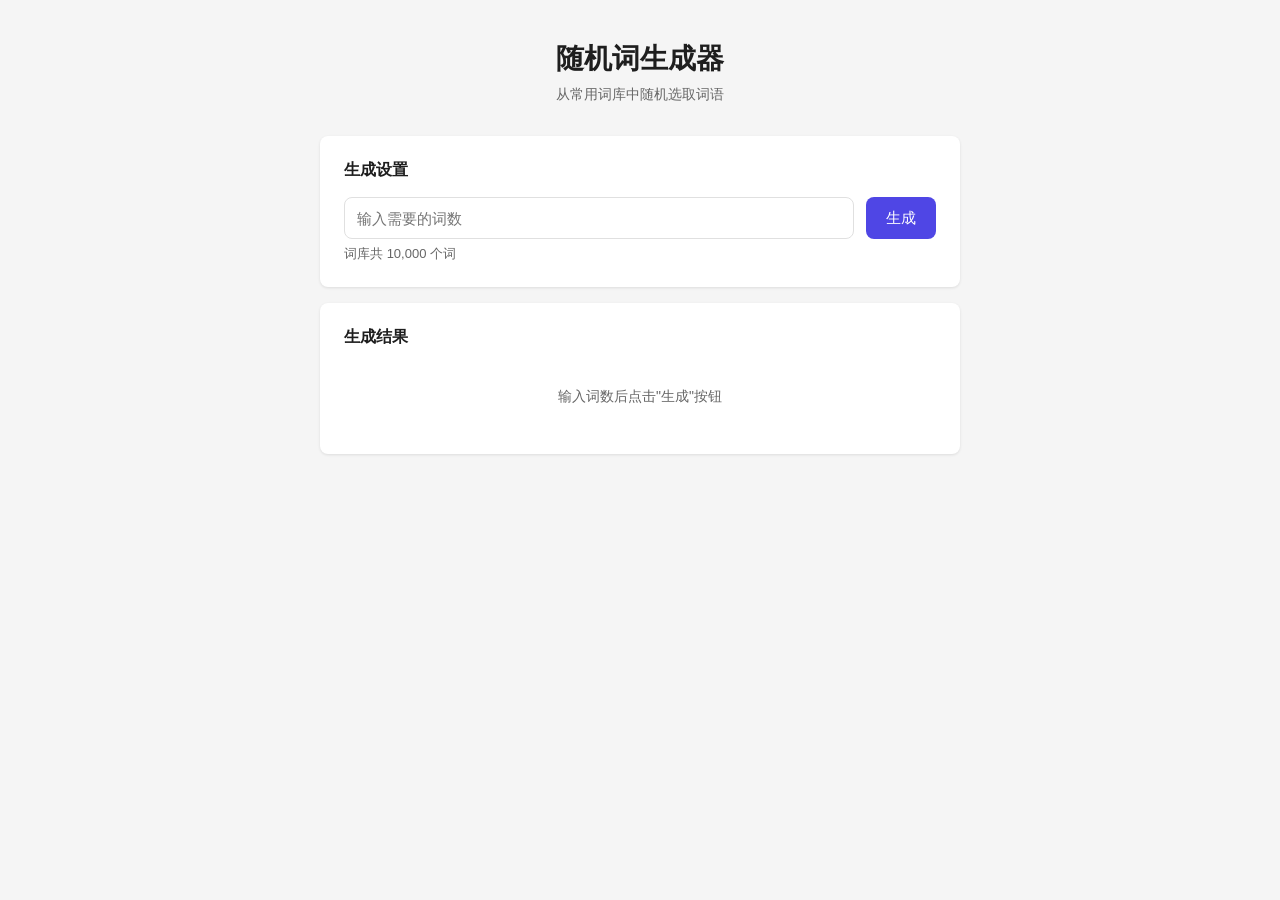
==== index.html @ fce14501 "feat: 完成随机词生成器初版" ====
<!DOCTYPE html>
<html lang="zh-CN">
<head>
  <meta charset="UTF-8">
  <meta name="viewport" content="width=device-width, initial-scale=1.0">
  <title>随机词生成器</title>
  <style>
    :root {
      --color-bg: #f5f5f5;
      --color-surface: #fff;
      --color-primary: #4f46e5;
      --color-primary-hover: #4338ca;
      --color-text: #1e1e1e;
      --color-text-secondary: #666;
      --color-border: #e0e0e0;
      --color-error: #dc2626;
      --color-error-bg: #fef2f2;
      --color-tag-bg: #eef2ff;
      --color-tag-text: #4f46e5;
      --radius: 8px;
      --shadow: 0 1px 3px rgba(0, 0, 0, 0.1);
    }

    * {
      margin: 0;
      padding: 0;
      box-sizing: border-box;
    }

    body {
      font-family: -apple-system, BlinkMacSystemFont, "Segoe UI", Roboto, "Helvetica Neue", Arial, sans-serif;
      background: var(--color-bg);
      color: var(--color-text);
      min-height: 100vh;
      display: flex;
      justify-content: center;
      padding: 40px 16px;
    }

    .container {
      width: 100%;
      max-width: 640px;
    }

    .header {
      text-align: center;
      margin-bottom: 32px;
    }

    .header__title {
      font-size: 28px;
      font-weight: 700;
      color: var(--color-text);
    }

    .header__subtitle {
      margin-top: 8px;
      font-size: 14px;
      color: var(--color-text-secondary);
    }

    .card {
      background: var(--color-surface);
      border-radius: var(--radius);
      box-shadow: var(--shadow);
      padding: 24px;
      margin-bottom: 16px;
    }

    .card__title {
      font-size: 16px;
      font-weight: 600;
      margin-bottom: 16px;
    }

    .form {
      display: flex;
      gap: 12px;
      align-items: flex-start;
    }

    .form__input-wrapper {
      flex: 1;
    }

    .form__input {
      width: 100%;
      height: 42px;
      padding: 0 12px;
      font-size: 15px;
      border: 1px solid var(--color-border);
      border-radius: var(--radius);
      outline: none;
      transition: border-color 0.2s;
    }

    .form__input:focus {
      border-color: var(--color-primary);
      box-shadow: 0 0 0 3px rgba(79, 70, 229, 0.1);
    }

    .form__input--error {
      border-color: var(--color-error);
    }

    .form__input--error:focus {
      box-shadow: 0 0 0 3px rgba(220, 38, 38, 0.1);
    }

    .form__error {
      margin-top: 6px;
      font-size: 13px;
      color: var(--color-error);
    }

    .form__hint {
      margin-top: 6px;
      font-size: 13px;
      color: var(--color-text-secondary);
    }

    .btn {
      height: 42px;
      padding: 0 20px;
      font-size: 15px;
      font-weight: 500;
      border: none;
      border-radius: var(--radius);
      cursor: pointer;
      display: inline-flex;
      align-items: center;
      gap: 6px;
      transition: background 0.2s, opacity 0.2s;
      white-space: nowrap;
    }

    .btn--primary {
      background: var(--color-primary);
      color: #fff;
    }

    .btn--primary:hover {
      background: var(--color-primary-hover);
    }

    .btn--primary:disabled {
      opacity: 0.5;
      cursor: not-allowed;
    }

    .btn--outline {
      background: transparent;
      color: var(--color-primary);
      border: 1px solid var(--color-primary);
    }

    .btn--outline:hover {
      background: var(--color-tag-bg);
    }

    .spinner {
      width: 16px;
      height: 16px;
      border: 2px solid rgba(255, 255, 255, 0.3);
      border-top-color: #fff;
      border-radius: 50%;
      animation: spin 0.6s linear infinite;
    }

    @keyframes spin {
      to { transform: rotate(360deg); }
    }

    .result {
      min-height: 60px;
    }

    .result__empty {
      color: var(--color-text-secondary);
      font-size: 14px;
      text-align: center;
      padding: 24px 0;
    }

    .result__header {
      display: flex;
      justify-content: space-between;
      align-items: center;
      margin-bottom: 16px;
    }

    .result__count {
      font-size: 14px;
      color: var(--color-text-secondary);
    }

    .result__tags {
      display: flex;
      flex-wrap: wrap;
      gap: 8px;
    }

    .result__tag {
      display: inline-flex;
      align-items: center;
      padding: 6px 14px;
      font-size: 16px;
      background: var(--color-tag-bg);
      color: var(--color-tag-text);
      border-radius: 20px;
      font-weight: 500;
      transition: transform 0.15s;
    }

    .result__tag:hover {
      transform: scale(1.05);
    }

    .result__tag--anim {
      animation: tagIn 0.3s ease-out;
    }

    @keyframes tagIn {
      from {
        opacity: 0;
        transform: scale(0.8);
      }
      to {
        opacity: 1;
        transform: scale(1);
      }
    }

    .error-banner {
      padding: 12px 16px;
      background: var(--color-error-bg);
      color: var(--color-error);
      border-radius: var(--radius);
      font-size: 14px;
      display: flex;
      align-items: center;
      gap: 8px;
    }

    .error-banner__icon {
      width: 18px;
      height: 18px;
      flex-shrink: 0;
    }
  </style>
</head>
<body>
  <div class="container">
    <header class="header">
      <h1 class="header__title">随机词生成器</h1>
      <p class="header__subtitle">从常用词库中随机选取词语</p>
    </header>

    <div class="card">
      <h2 class="card__title">生成设置</h2>
      <div class="form">
        <div class="form__input-wrapper">
          <input
            id="wordCount"
            class="form__input"
            type="number"
            min="1"
            placeholder="输入需要的词数"
            autocomplete="off"
          />
          <div id="errorMsg" class="form__error" style="display: none;"></div>
          <div id="wordCountHint" class="form__hint">词库共 <span id="totalWords">--</span> 个词</div>
        </div>
        <button id="generateBtn" class="btn btn--primary" disabled>生成</button>
      </div>
    </div>

    <div class="card">
      <div class="result__header">
        <h2 class="card__title" style="margin-bottom: 0;">生成结果</h2>
        <button id="regenerateBtn" class="btn btn--outline" style="display: none;">重新生成</button>
      </div>
      <div id="result" class="result">
        <div class="result__empty">输入词数后点击"生成"按钮</div>
      </div>
    </div>
  </div>

  <script src="words.js"></script>
  <script>
    (function () {
      // ---- DOM refs ----
      const wordCountInput = document.getElementById('wordCount');
      const generateBtn = document.getElementById('generateBtn');
      const regenerateBtn = document.getElementById('regenerateBtn');
      const errorMsg = document.getElementById('errorMsg');
      const totalWordsEl = document.getElementById('totalWords');
      const resultEl = document.getElementById('result');

      // ---- State ----
      let words = [];
      let total = 0;
      let lastCount = 0;

      // ---- Load word library ----
      // 优先使用内嵌的 WORDS 数组（file:// 协议兼容），fetch 作为 HTTP 服务时的备选
      function loadWordsSync() {
        words = typeof WORDS !== 'undefined' ? WORDS : [];
        total = words.length;

        if (total === 0) {
          totalWordsEl.textContent = '0';
          showError('词库中没有可用词语');
          return;
        }

        totalWordsEl.textContent = total.toLocaleString();
        wordCountInput.max = total;
        generateBtn.disabled = false;
      }

      async function loadWords() {
        // 如果 WORDS 已通过 script 标签加载，直接使用
        if (typeof WORDS !== 'undefined' && WORDS.length > 0) {
          loadWordsSync();
          return;
        }

        // 否则尝试 fetch（HTTP 服务场景）
        try {
          const resp = await fetch('my-words.txt');
          if (!resp.ok) throw new Error('词库加载失败');
          const text = await resp.text();
          const lines = text.trim().split('\n').filter(Boolean);
          words = lines.map(line => line.split('\t')[0]).filter(Boolean);
          total = words.length;

          if (total === 0) {
            totalWordsEl.textContent = '0';
            showError('词库中没有可用词语');
            return;
          }

          totalWordsEl.textContent = total.toLocaleString();
          wordCountInput.max = total;
          generateBtn.disabled = false;
        } catch (err) {
          totalWordsEl.textContent = '--';
          showError('词库加载失败，请刷新页面重试');
          console.error(err);
        }
      }

      // ---- Validation ----
      function validate(count) {
        if (count === '' || count === null || count === undefined) {
          return '请输入词数';
        }
        const num = Number(count);
        if (!Number.isInteger(num) || num < 1) {
          return '请输入一个正整数';
        }
        if (num > total) {
          return `词库仅有 ${total.toLocaleString()} 个词，无法生成 ${num} 个`;
        }
        return null;
      }

      function showError(msg) {
        errorMsg.textContent = msg;
        errorMsg.style.display = 'block';
        wordCountInput.classList.add('form__input--error');
      }

      function clearError() {
        errorMsg.style.display = 'none';
        errorMsg.textContent = '';
        wordCountInput.classList.remove('form__input--error');
      }

      // ---- Random selection ----
      function pickRandom(n) {
        const pool = [...words];
        const result = [];
        for (let i = 0; i < n; i++) {
          const idx = Math.floor(Math.random() * pool.length);
          result.push(pool[idx]);
          pool[idx] = pool[pool.length - 1];
          pool.pop();
        }
        return result;
      }

      // ---- Render ----
      function renderLoading() {
        resultEl.innerHTML = `
          <div class="result__empty" style="display: flex; align-items: center; justify-content: center; gap: 8px;">
            <span class="spinner" style="border-color: rgba(79, 70, 229, 0.3); border-top-color: var(--color-primary);"></span>
            正在生成...
          </div>
        `;
      }

      function renderResult(selected) {
        const tags = selected
          .map((w, i) => `<span class="result__tag result__tag--anim" style="animation-delay: ${i * 0.03}s;">${w}</span>`)
          .join('');

        resultEl.innerHTML = `
          <div class="result__count">共 ${selected.length} 个词</div>
          <div class="result__tags">${tags}</div>
        `;
      }

      function renderEmpty() {
        resultEl.innerHTML = '<div class="result__empty">输入词数后点击"生成"按钮</div>';
        regenerateBtn.style.display = 'none';
      }

      // ---- Generate ----
      async function generate() {
        clearError();

        const count = wordCountInput.value.trim();
        const err = validate(count);
        if (err) {
          showError(err);
          return;
        }

        const n = Number(count);
        lastCount = n;

        // Simulate loading feedback
        generateBtn.disabled = true;
        renderLoading();

        await new Promise(r => setTimeout(r, 300));

        const selected = pickRandom(n);
        renderResult(selected);

        generateBtn.disabled = false;
        regenerateBtn.style.display = 'inline-flex';
      }

      function regenerate() {
        if (lastCount <= 0) return;
        generateBtn.disabled = true;
        renderLoading();

        // Small delay for visual feedback
        setTimeout(() => {
          const selected = pickRandom(lastCount);
          renderResult(selected);
          generateBtn.disabled = false;
        }, 200);
      }

      // ---- Events ----
      wordCountInput.addEventListener('input', () => {
        clearError();
      });

      wordCountInput.addEventListener('keydown', (e) => {
        if (e.key === 'Enter') generate();
      });

      generateBtn.addEventListener('click', generate);
      regenerateBtn.addEventListener('click', regenerate);

      // ---- Init ----
      loadWords();
    })();
  </script>
</body>
</html>
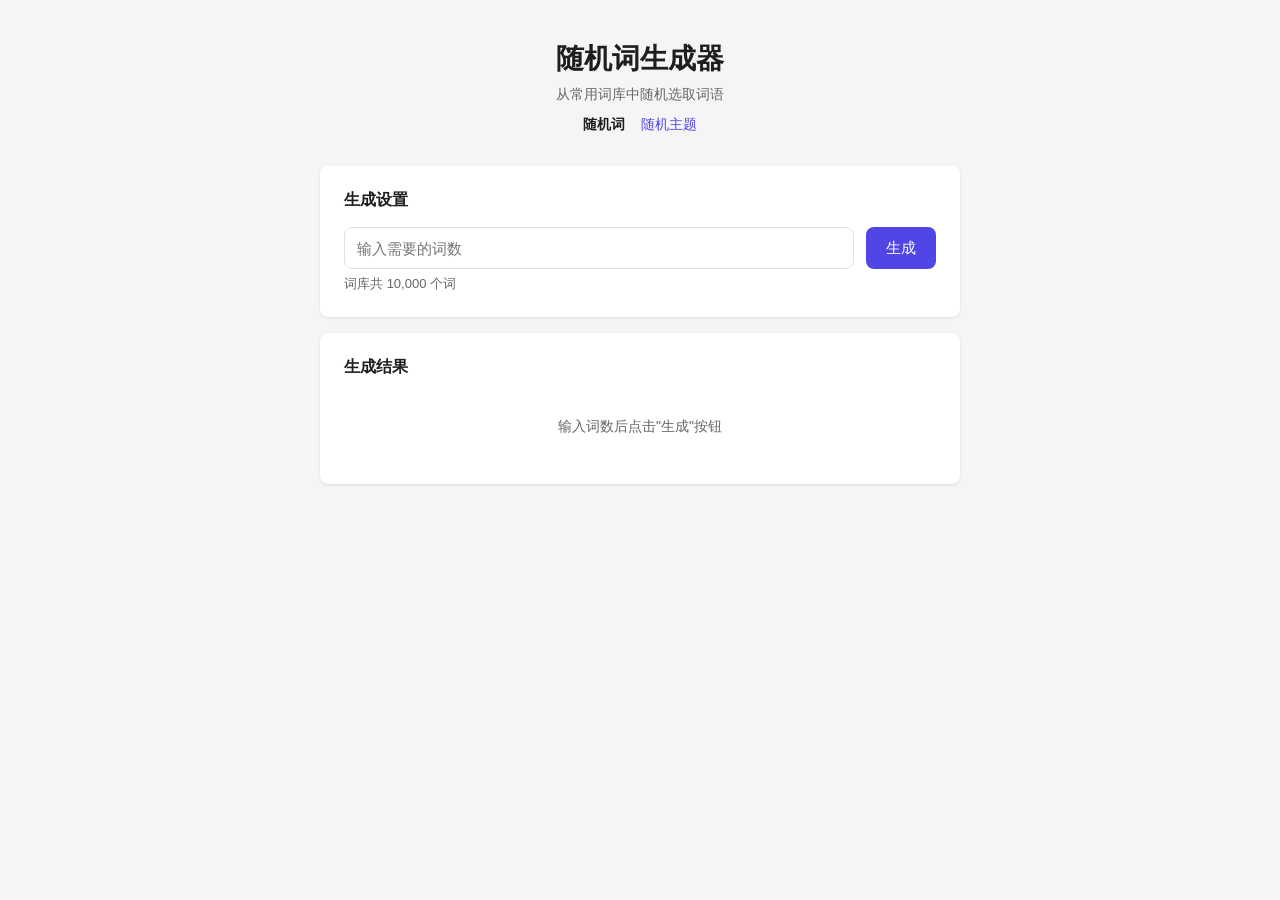
==== commit 0399ad96: "feat: 支持随机写作主题生成" ====
--- a/index.html
+++ b/index.html
@@ -4,75 +4,8 @@
   <meta charset="UTF-8">
   <meta name="viewport" content="width=device-width, initial-scale=1.0">
   <title>随机词生成器</title>
+  <link rel="stylesheet" href="css/common.css">
   <style>
-    :root {
-      --color-bg: #f5f5f5;
-      --color-surface: #fff;
-      --color-primary: #4f46e5;
-      --color-primary-hover: #4338ca;
-      --color-text: #1e1e1e;
-      --color-text-secondary: #666;
-      --color-border: #e0e0e0;
-      --color-error: #dc2626;
-      --color-error-bg: #fef2f2;
-      --color-tag-bg: #eef2ff;
-      --color-tag-text: #4f46e5;
-      --radius: 8px;
-      --shadow: 0 1px 3px rgba(0, 0, 0, 0.1);
-    }
-
-    * {
-      margin: 0;
-      padding: 0;
-      box-sizing: border-box;
-    }
-
-    body {
-      font-family: -apple-system, BlinkMacSystemFont, "Segoe UI", Roboto, "Helvetica Neue", Arial, sans-serif;
-      background: var(--color-bg);
-      color: var(--color-text);
-      min-height: 100vh;
-      display: flex;
-      justify-content: center;
-      padding: 40px 16px;
-    }
-
-    .container {
-      width: 100%;
-      max-width: 640px;
-    }
-
-    .header {
-      text-align: center;
-      margin-bottom: 32px;
-    }
-
-    .header__title {
-      font-size: 28px;
-      font-weight: 700;
-      color: var(--color-text);
-    }
-
-    .header__subtitle {
-      margin-top: 8px;
-      font-size: 14px;
-      color: var(--color-text-secondary);
-    }
-
-    .card {
-      background: var(--color-surface);
-      border-radius: var(--radius);
-      box-shadow: var(--shadow);
-      padding: 24px;
-      margin-bottom: 16px;
-    }
-
-    .card__title {
-      font-size: 16px;
-      font-weight: 600;
-      margin-bottom: 16px;
-    }
-
     .form {
       display: flex;
       gap: 12px;
@@ -117,76 +50,6 @@
       margin-top: 6px;
       font-size: 13px;
       color: var(--color-text-secondary);
-    }
-
-    .btn {
-      height: 42px;
-      padding: 0 20px;
-      font-size: 15px;
-      font-weight: 500;
-      border: none;
-      border-radius: var(--radius);
-      cursor: pointer;
-      display: inline-flex;
-      align-items: center;
-      gap: 6px;
-      transition: background 0.2s, opacity 0.2s;
-      white-space: nowrap;
-    }
-
-    .btn--primary {
-      background: var(--color-primary);
-      color: #fff;
-    }
-
-    .btn--primary:hover {
-      background: var(--color-primary-hover);
-    }
-
-    .btn--primary:disabled {
-      opacity: 0.5;
-      cursor: not-allowed;
-    }
-
-    .btn--outline {
-      background: transparent;
-      color: var(--color-primary);
-      border: 1px solid var(--color-primary);
-    }
-
-    .btn--outline:hover {
-      background: var(--color-tag-bg);
-    }
-
-    .spinner {
-      width: 16px;
-      height: 16px;
-      border: 2px solid rgba(255, 255, 255, 0.3);
-      border-top-color: #fff;
-      border-radius: 50%;
-      animation: spin 0.6s linear infinite;
-    }
-
-    @keyframes spin {
-      to { transform: rotate(360deg); }
-    }
-
-    .result {
-      min-height: 60px;
-    }
-
-    .result__empty {
-      color: var(--color-text-secondary);
-      font-size: 14px;
-      text-align: center;
-      padding: 24px 0;
-    }
-
-    .result__header {
-      display: flex;
-      justify-content: space-between;
-      align-items: center;
-      margin-bottom: 16px;
     }
 
     .result__count {
@@ -254,6 +117,10 @@
     <header class="header">
       <h1 class="header__title">随机词生成器</h1>
       <p class="header__subtitle">从常用词库中随机选取词语</p>
+      <nav class="header__nav">
+        <a href="index.html" class="header__link header__link--active">随机词</a>
+        <a href="theme.html" class="header__link">随机主题</a>
+      </nav>
     </header>
 
     <div class="card">
@@ -286,7 +153,7 @@
     </div>
   </div>
 
-  <script src="words.js"></script>
+  <script src="js/words.js"></script>
   <script>
     (function () {
       // ---- DOM refs ----
@@ -328,7 +195,7 @@
 
         // 否则尝试 fetch（HTTP 服务场景）
         try {
-          const resp = await fetch('my-words.txt');
+          const resp = await fetch('data/words.txt');
           if (!resp.ok) throw new Error('词库加载失败');
           const text = await resp.text();
           const lines = text.trim().split('\n').filter(Boolean);
--- a/css/common.css
+++ b/css/common.css
@@ -0,0 +1,161 @@
+:root {
+  --color-bg: #f5f5f5;
+  --color-surface: #fff;
+  --color-primary: #4f46e5;
+  --color-primary-hover: #4338ca;
+  --color-text: #1e1e1e;
+  --color-text-secondary: #666;
+  --color-border: #e0e0e0;
+  --color-error: #dc2626;
+  --color-error-bg: #fef2f2;
+  --color-tag-bg: #eef2ff;
+  --color-tag-text: #4f46e5;
+  --radius: 8px;
+  --shadow: 0 1px 3px rgba(0, 0, 0, 0.1);
+}
+
+* {
+  margin: 0;
+  padding: 0;
+  box-sizing: border-box;
+}
+
+body {
+  font-family: -apple-system, BlinkMacSystemFont, "Segoe UI", Roboto, "Helvetica Neue", Arial, sans-serif;
+  background: var(--color-bg);
+  color: var(--color-text);
+  min-height: 100vh;
+  display: flex;
+  justify-content: center;
+  padding: 40px 16px;
+}
+
+.container {
+  width: 100%;
+  max-width: 640px;
+}
+
+.header {
+  text-align: center;
+  margin-bottom: 32px;
+}
+
+.header__title {
+  font-size: 28px;
+  font-weight: 700;
+  color: var(--color-text);
+}
+
+.header__subtitle {
+  margin-top: 8px;
+  font-size: 14px;
+  color: var(--color-text-secondary);
+}
+
+.header__nav {
+  margin-top: 12px;
+  display: flex;
+  justify-content: center;
+  gap: 16px;
+}
+
+.header__link {
+  font-size: 14px;
+  color: var(--color-primary);
+  text-decoration: none;
+}
+
+.header__link:hover {
+  text-decoration: underline;
+}
+
+.header__link--active {
+  color: var(--color-text);
+  font-weight: 600;
+  pointer-events: none;
+  text-decoration: none;
+}
+
+.card {
+  background: var(--color-surface);
+  border-radius: var(--radius);
+  box-shadow: var(--shadow);
+  padding: 24px;
+  margin-bottom: 16px;
+}
+
+.card__title {
+  font-size: 16px;
+  font-weight: 600;
+  margin-bottom: 16px;
+}
+
+.btn {
+  height: 42px;
+  padding: 0 20px;
+  font-size: 15px;
+  font-weight: 500;
+  border: none;
+  border-radius: var(--radius);
+  cursor: pointer;
+  display: inline-flex;
+  align-items: center;
+  gap: 6px;
+  transition: background 0.2s, opacity 0.2s;
+  white-space: nowrap;
+}
+
+.btn--primary {
+  background: var(--color-primary);
+  color: #fff;
+}
+
+.btn--primary:hover {
+  background: var(--color-primary-hover);
+}
+
+.btn--primary:disabled {
+  opacity: 0.5;
+  cursor: not-allowed;
+}
+
+.btn--outline {
+  background: transparent;
+  color: var(--color-primary);
+  border: 1px solid var(--color-primary);
+}
+
+.btn--outline:hover {
+  background: var(--color-tag-bg);
+}
+
+.spinner {
+  width: 16px;
+  height: 16px;
+  border: 2px solid rgba(255, 255, 255, 0.3);
+  border-top-color: #fff;
+  border-radius: 50%;
+  animation: spin 0.6s linear infinite;
+}
+
+@keyframes spin {
+  to { transform: rotate(360deg); }
+}
+
+.result {
+  min-height: 60px;
+}
+
+.result__empty {
+  color: var(--color-text-secondary);
+  font-size: 14px;
+  text-align: center;
+  padding: 24px 0;
+}
+
+.result__header {
+  display: flex;
+  justify-content: space-between;
+  align-items: center;
+  margin-bottom: 16px;
+}
